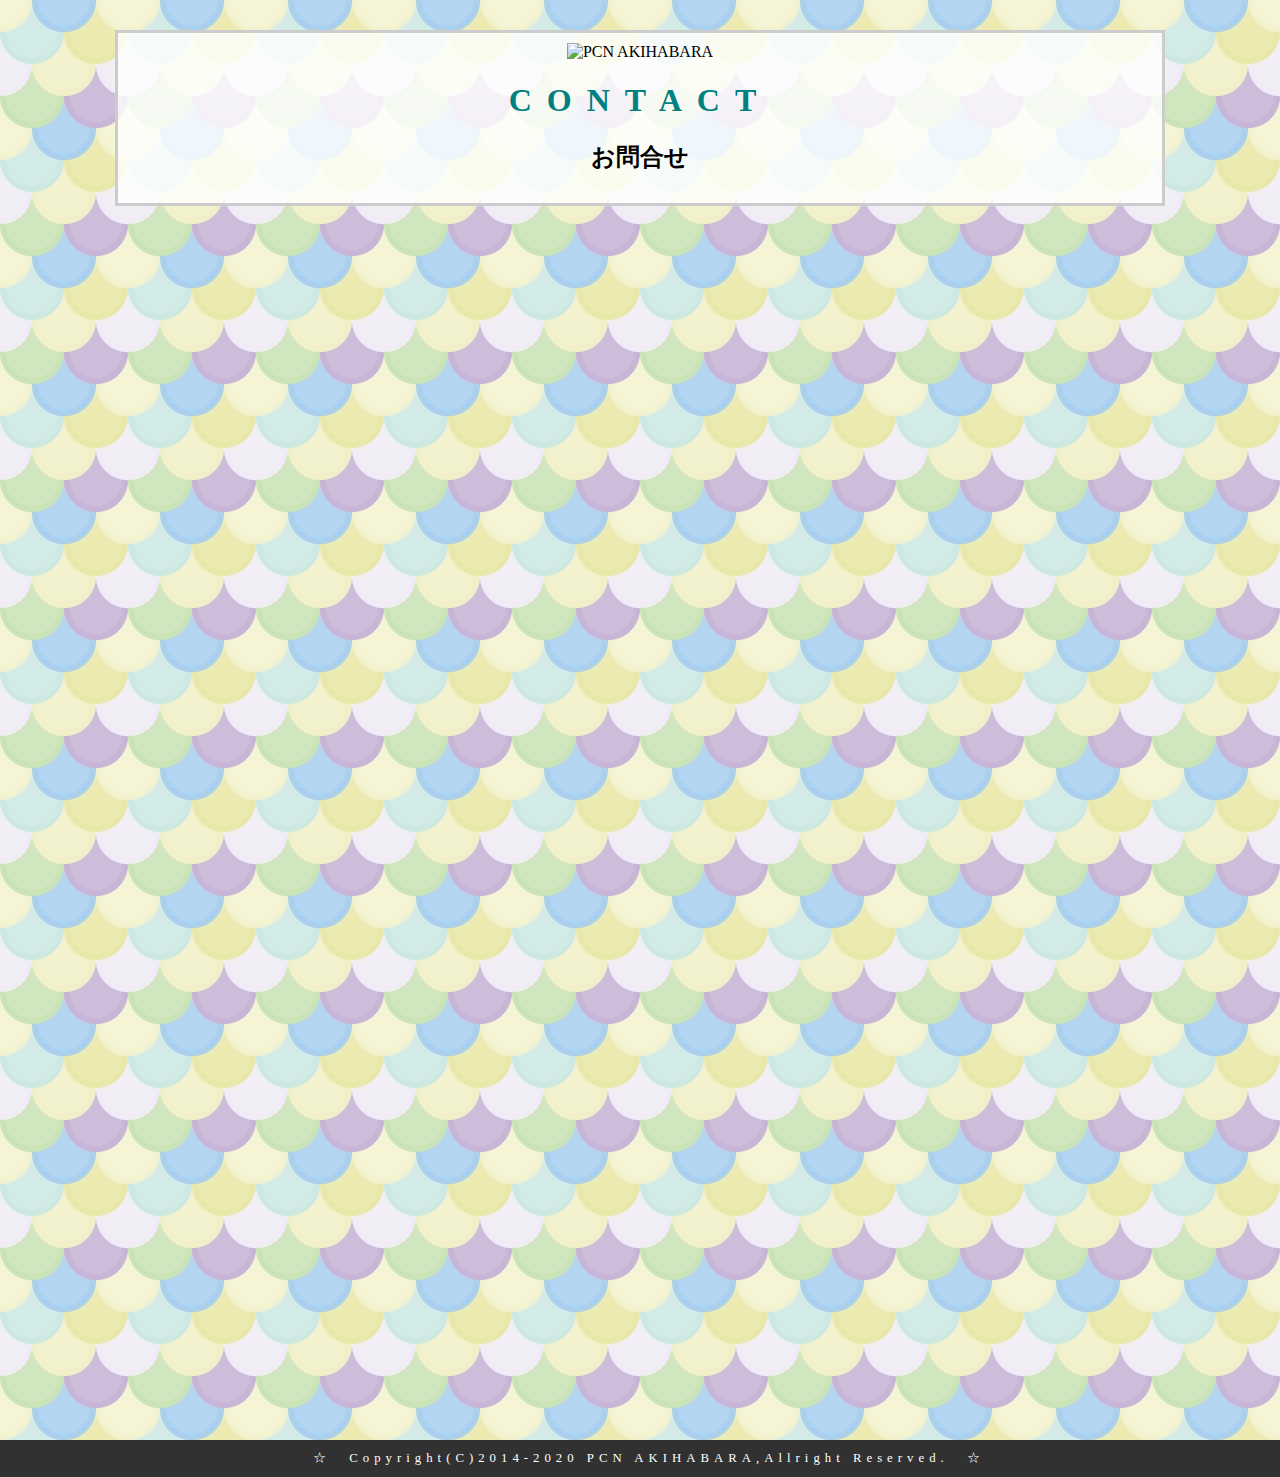
==== contact/index.html @ 744353cd "Rename contact.html to index.html" ====
<!DOCTYPE html><html lang='ja'><meta charset='utf-8'/>
<head>
  <title>PCN AKIHABARA</title>
  <meta property="og:title" content="たいとる" />
  <meta property="og:description" content="せつめいせつめい" />
  <meta name="theme-color" content="#ECECF7" />
  <meta name="msapplication-TileColor" content="#ECECF7" />
  <link rel="icon" type="image/png" xhref="icon.png" />
  <link rel="apple-touch-icon" xhref="icon.png" />
  <meta name="msapplication-square310x310logo" xcontent="icon.png" />
  <meta name="twitter:card" content="summary_large_image" />
  <meta property="og:image" content="https://yourdomain/ogp.jpg" />
  <meta name="twitter:image" content="https://yourdomain/ogp.jpg" />

  <meta name="viewport" content="width=device-width, initial-scale=1.0" />
  <meta name="format-detection" content="telephone=no" />

  <link rel="stylesheet" href="../works/works.css"/>
    </head> 
    <title>WORKS</title>

    <body>  

        <div class="setumei">
            <img src="pcnakiba_logo.png" alt="PCN AKIHABARA"width="8%" height="8%">
            <h1>CONTACT</h1>
            <h2>お問合せ</h2>
        </div>
        <div class="contact">
        <iframe src="https://docs.google.com/forms/d/e/1FAIpQLSfN5TvAgnl6_2bIGCVfguS2lMmPsV8whNz-MpgeiVPAryffsw/viewform?embedded=true" width="760" height="1200" frameborder="0" marginheight="0" marginwidth="0">読み込んでいます…</iframe>
        </div>
        <footer>
            <address>　☆　Copyright(C)2014-2020 PCN AKIHABARA,Allright Reserved.　☆</address>
        </footer>   
    </body>
</html>
---- works/works.css ----
/*****HEADER*****/

header{

    display: block;
    width:60%;
    margin-left: 20%;
    overflow: hidden;

}

body {

    font-family: sans-serif
    background-color: #fff8f8;
    background-image: url("bg_amabie_p.jpg");
    background-repeat:repeat;
    margin: 0;
    padding: 0;
  }

.setumei{
    background-color:rgba(255,255,255,0.8);
    width: 80%;
    text-align: center;       /*中央揃え*/
    padding: 10px;
    border: 3px solid #cccccc;
    margin: 30px auto;
}
.setumei h1{
    color: #008080;           /*文字色の変更*/
    font-size: 90;              /*フォントサイズの調整*/
    letter-spacing: 15px;       /*文字と文字の間隔をあける*/ 

}

.menu{
    display: flex;
    flex-direction: row;
    flex-wrap:wrap;
    justify-content:center; 
  }

  .item{
    text-align: center;
    width: 200px;
    height: 200px;
    padding : 2%;
    margin : 2%;
    background-color: #c97796;
    color: white;
  }

  .contact{
        width: 760px;
        margin: 0 auto;
  }

  /****FOOTER****/

footer{

    font-size: 80%;                 /*フォントサイズの指定*/
    width: 100%;                    /*横幅の指定*/
    text-align: center;             /*文字の中央寄せ*/
    padding-top: 10px;              /*文字上部の余白指定*/
    padding-bottom: 10px;           /*文字下部の余白指定*/
    background-color: #313131;    /*背景色の指定*/

}

footer address{
    color: #fff;          /*文字色の指定*/
    letter-spacing: 5px;    /*文字と文字の間隔をあける*/
    font-style: normal;     /*文字の斜体を取り消す*/

}
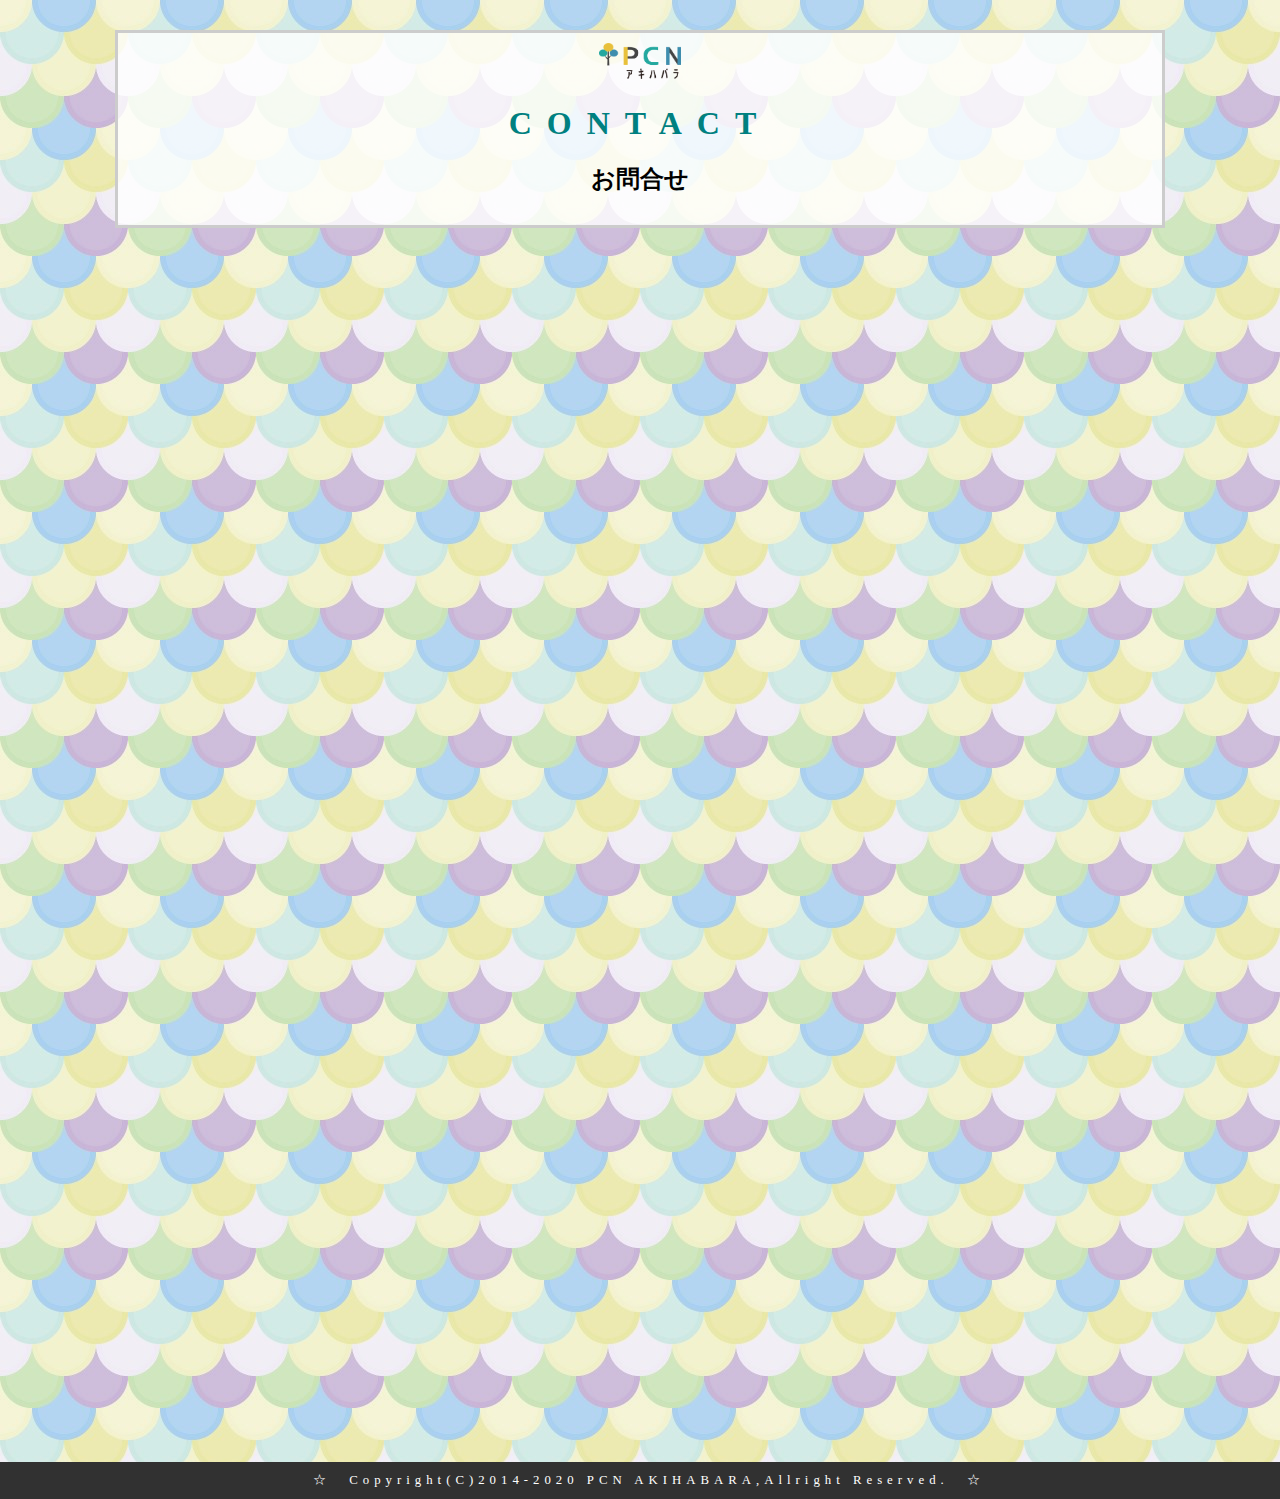
==== commit f8fc7dac: "Update index.html" ====
--- a/contact/index.html
+++ b/contact/index.html
@@ -22,7 +22,7 @@
     <body>  
 
         <div class="setumei">
-            <img src="pcnakiba_logo.png" alt="PCN AKIHABARA"width="8%" height="8%">
+            <img src="../pcnakiba_logo.png" alt="PCN AKIHABARA"width="8%" height="8%">
             <h1>CONTACT</h1>
             <h2>お問合せ</h2>
         </div>
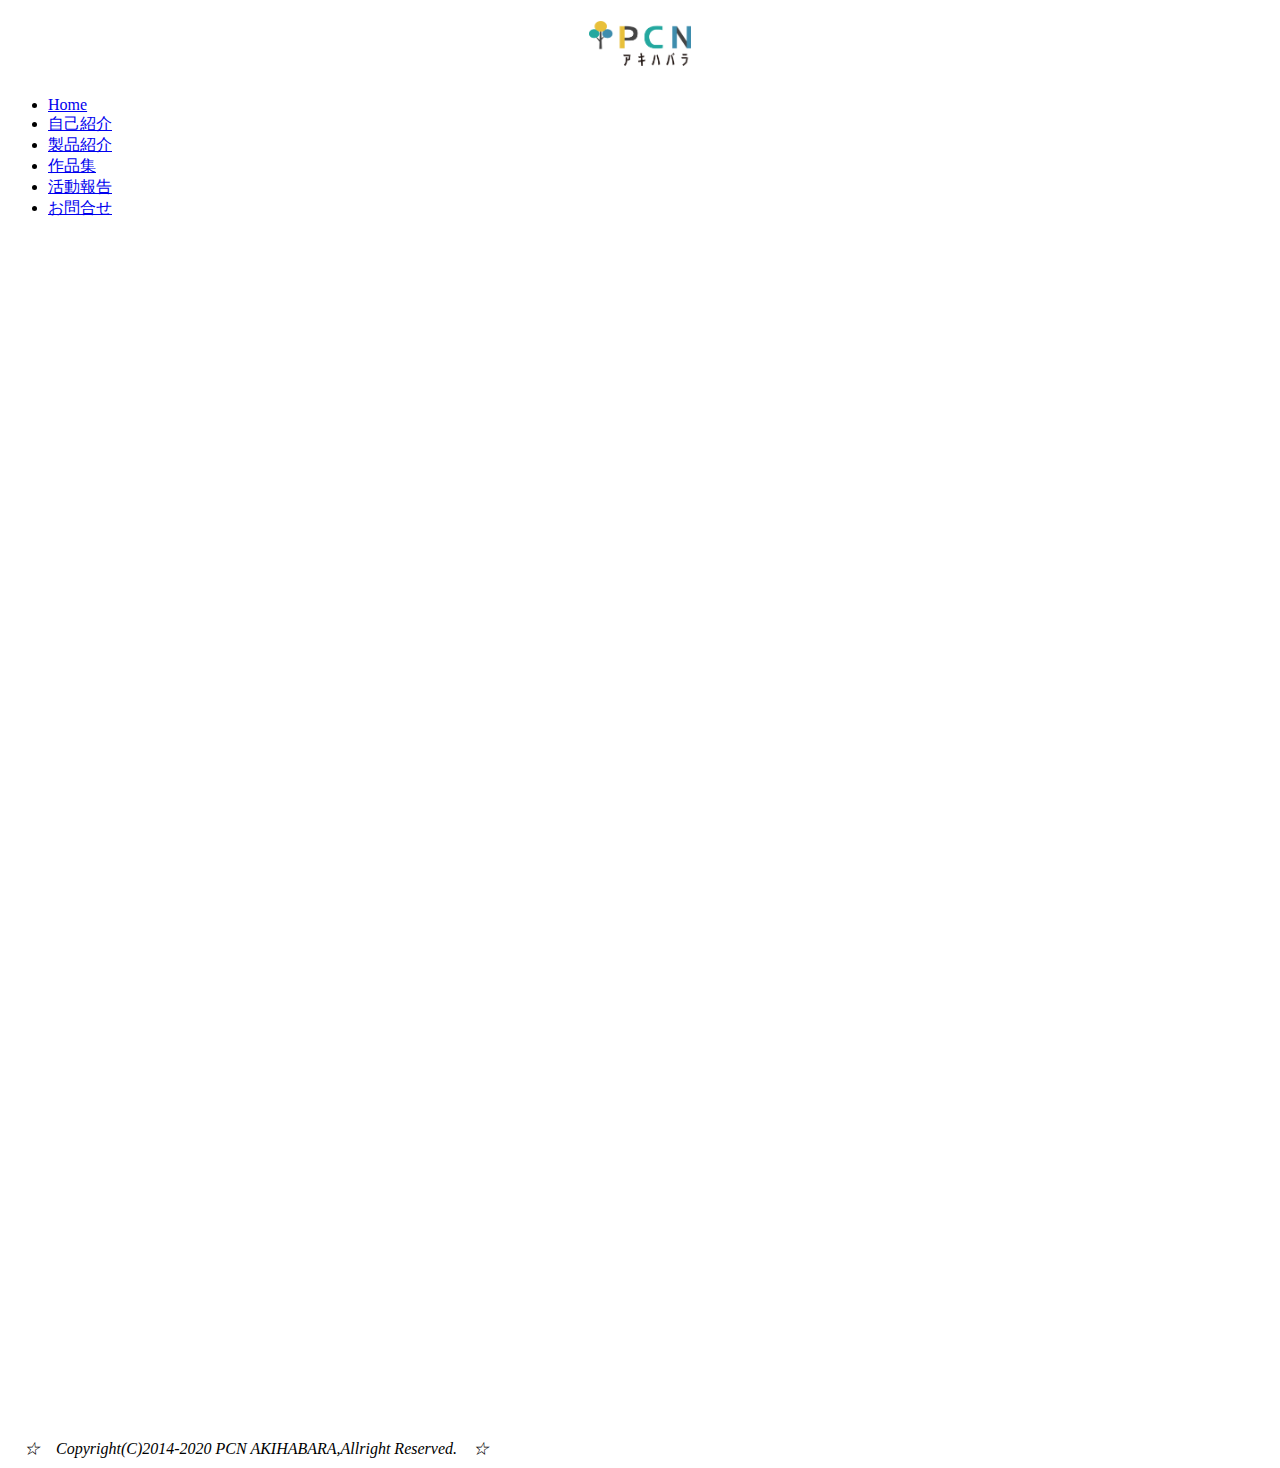
==== commit 2be8d9de: "Rename inde.html to index.html" ====
--- a/contact/index.html
+++ b/contact/index.html
@@ -1,34 +1,42 @@
 <!DOCTYPE html><html lang='ja'><meta charset='utf-8'/>
-<head>
-  <title>PCN AKIHABARA</title>
-  <meta property="og:title" content="たいとる" />
-  <meta property="og:description" content="せつめいせつめい" />
-  <meta name="theme-color" content="#ECECF7" />
-  <meta name="msapplication-TileColor" content="#ECECF7" />
-  <link rel="icon" type="image/png" xhref="icon.png" />
-  <link rel="apple-touch-icon" xhref="icon.png" />
-  <meta name="msapplication-square310x310logo" xcontent="icon.png" />
-  <meta name="twitter:card" content="summary_large_image" />
-  <meta property="og:image" content="https://yourdomain/ogp.jpg" />
-  <meta name="twitter:image" content="https://yourdomain/ogp.jpg" />
-
-  <meta name="viewport" content="width=device-width, initial-scale=1.0" />
-  <meta name="format-detection" content="telephone=no" />
-
-  <link rel="stylesheet" href="../works/works.css"/>
-    </head> 
-    <title>WORKS</title>
+    <head>
+        <meta name="keywords" content="秋葉原,PCN,PCN秋葉原,ASSEMBLAGE,アセンブラージュ,プログラミング,BASIC,IchigoJam,図工,電子工作" />
+        <meta property="og:title" content="PCN秋葉原" />
+        <meta property="og:description" content="秋葉原電気街にあるIchigoJamのお店です" />
+        <title> お問合せ | PCN AKIHABARA</title>
+        <meta name="theme-color" content="#ECECF7" />
+        <meta name="msapplication-TileColor" content="#ECECF7" />
+        <link rel="icon" type="image/png" xhref="icon.png" />
+        <link rel="apple-touch-icon" xhref="icon.png" />
+        <meta name="msapplication-square310x310logo" xcontent="icon.png" />
+        <meta name="twitter:card" content="summary_large_image" />
+        <meta property="og:image" content="https://yourdomain/ogp.jpg" />
+        <meta name="twitter:image" content="https://yourdomain/ogp.jpg" />
+        <meta name="viewport" content="width=device-width, initial-scale=1.0" />
+        <meta name="format-detection" content="telephone=no" />
+        <link rel="stylesheet" href="works.css"/>
+    </head>
 
     <body>  
+        <div style="text-align:center">
+            <h1><img src="../pcnakiba_logo.png" alt="PCN AKIHABARA"width="8%" height="8%"></h1>
+        </div>
+    
+        <nav>
+          <ul>
+              <li class=”current”><a href=”../index.html”>Home</a></li>
+              <li><a href="../comingsoon.html">自己紹介</a></li>
+              <li><a href="../comingsoon.html">製品紹介</a></li>
+               <li><a href="../works">作品集</a></li>
+              <li><a href="../comingsoon.html">活動報告</a></li>
+               <li><a href="#">お問合せ</a></li>
+            </ul>
+      <!--ナビゲーションバー--></nav>
 
-        <div class="setumei">
-            <img src="../pcnakiba_logo.png" alt="PCN AKIHABARA"width="8%" height="8%">
-            <h1>CONTACT</h1>
-            <h2>お問合せ</h2>
-        </div>
         <div class="contact">
         <iframe src="https://docs.google.com/forms/d/e/1FAIpQLSfN5TvAgnl6_2bIGCVfguS2lMmPsV8whNz-MpgeiVPAryffsw/viewform?embedded=true" width="760" height="1200" frameborder="0" marginheight="0" marginwidth="0">読み込んでいます…</iframe>
         </div>
+
         <footer>
             <address>　☆　Copyright(C)2014-2020 PCN AKIHABARA,Allright Reserved.　☆</address>
         </footer>   
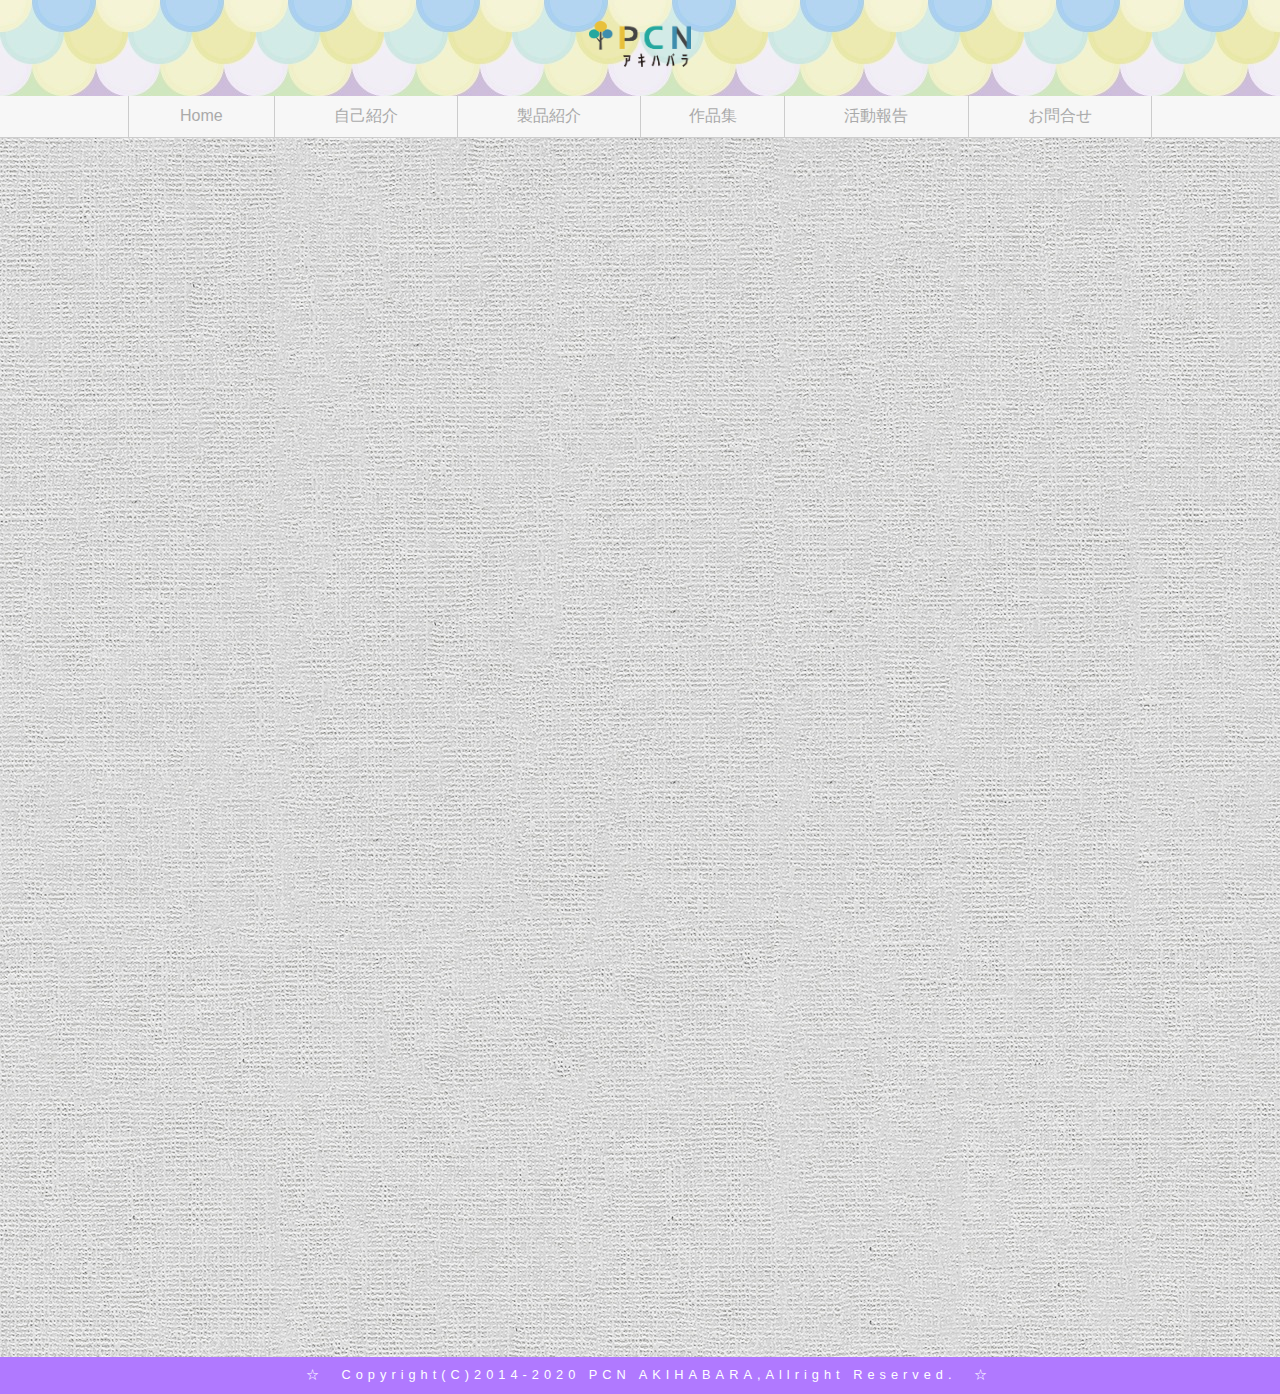
==== commit f14b828a: "Update index.html" ====
--- a/contact/index.html
+++ b/contact/index.html
@@ -14,7 +14,7 @@
         <meta name="twitter:image" content="https://yourdomain/ogp.jpg" />
         <meta name="viewport" content="width=device-width, initial-scale=1.0" />
         <meta name="format-detection" content="telephone=no" />
-        <link rel="stylesheet" href="works.css"/>
+        <link rel="stylesheet" href="../works/works.css"/>
     </head>
 
     <body>  
--- a/works/works.css
+++ b/works/works.css
@@ -0,0 +1,275 @@
+/*****HEADER*****/
+
+header{
+    display: block;
+    width:60%;
+    margin-left: 20%;
+    overflow: hidden;
+  }
+
+
+  body {
+    font: 100%/1.4;
+    font-family:'メイリオ', sans-serif;
+    height: 100%;
+    min-height: 100%;
+    width: 100%;
+    margin: 0 auto;
+    position: relative;
+    background-color: #fff8f8;
+    height:auto;
+    background-image:url("bg_amabie_p.jpg"),url("bg_gayoushi.jpg");
+    background-repeat:repeat-x;;
+    background-repeat:repeat-x,repeat;
+}
+
+  body > #container {
+    height: auto;
+}
+
+/****見出し用ボタン****/
+ .sakuhin_btn{
+    width:200px;
+    height:35px;
+    line-height:35px;
+    margin: 15px;
+  }
+
+  .sakuhin_btn a{
+    display:block;
+    width:100%;
+    height:100%;
+    text-decoration: none;
+    background:#B079FF;
+    text-align:center;
+    border-left:7px solid #FFFFFF;
+    color:#FFFFFF;
+    font-size:20px;
+    font-weight:bold;
+    box-shadow:0px 2px 2px 0px #DEDEDE ;
+  }
+
+  .sakuhin_btn a:hover{
+    background:#F7F7F7;
+    color:#E00FFF;
+    margin-left:0px;
+    margin-top:0px;
+    border-left:7px solid #E00FFF;
+    box-shadow:none;
+  }
+
+  /*****NAV*****/
+nav{
+  background:#F7F7F7;
+  border-bottom: 1px solid #ccc; /*下ボーダー・細め1本線・ライトグレー*/
+  }
+  
+  nav ul{
+  display: table;
+  margin: 0 auto;
+  padding: 0;
+  width: 80%;
+  text-align: center;/*中央揃え*/
+  }
+  
+  nav ul li{
+  display: table-cell;/*横並びにしてる*/
+  min-width: 50px;
+  border-right: 1px solid #ccc;
+  }
+  
+  nav ul li:first-child{
+  border-left: 1px solid #ccc;
+  }
+  
+  nav ul li a{
+  display: block;
+  width: 100%;
+  padding: 10px 0;
+  text-decoration: none;
+  color: #aaa;
+  }
+  
+  nav ul li a:hover{
+  background-color:#F8E750;
+  border-bottom: 5px solid #F8E750;
+  }
+  
+  nav ul li.current{
+  font-weight: bold;
+  }
+  
+  nav ul li.current a{
+  border-bottom: 5px solid #00B0F0;
+  color: #00B0F0;
+  }
+
+.setumei{
+   position:relative; 
+   top:10px;  
+   background-color:rgba(255,255,255,0.8);
+   width: 100%;
+   border: 2px solid #B079FF;
+   margin: 0 auto;
+   text-align:center;
+   margin-bottom: 20px;
+}
+.setumei h1{
+    color: #008080;           /*文字色の変更*/
+    font-size: 90;              /*フォントサイズの調整*/
+    letter-spacing: 15px;       /*文字と文字の間隔をあける*/ 
+
+}
+
+.items3 {
+    display: flex;
+    flex-wrap: wrap;
+    justify-content: space-between;
+  } 
+.item{
+    width: 100%;
+  }
+
+  .items3 .item {
+    width: 30%;
+  }
+
+  .item-img{
+    padding : 0;
+  }
+
+  .item-body {
+    padding: 0;
+  }
+  .item-title {
+    margin: 0 0 8px;
+    font-size: 15px;
+    font-weight: 700;
+    color: #ef50c7;
+  }
+
+
+/****工事中ページ用****/  
+  .comingsoon{
+    position:relative; 
+    top:10px; 
+    width: 90%;
+    margin: 0 auto;
+    text-align:center;
+}
+
+/****お問合せページ用****/
+  .contact{
+    position:relative; 
+    top:20px;
+    width: 760px;
+    margin: 0 auto;
+  }
+
+/****作品紹介****/
+
+.contents_works {
+	padding-top: 40px;
+	padding-bottom: 50px;
+	margin: 0 auto;
+	color: #666;
+	width: 960px;
+}
+
+.worksTable {
+	margin: 0 auto;
+	width: 900px;
+	font-size:15px;
+}
+
+.mainPhoto {
+	float:left;
+	margin-right:24px;
+	margin-left:8px;
+  padding-bottom:24px;
+}
+
+p.flv {
+	color:#ff9db6;
+	font-weight:400;
+	font-size:20px;
+}
+span.flv {
+	color:#ff9db6;
+	font-weight:400;
+	font-size:20px;
+}
+
+span.flv3 {
+	color:#CC3366;
+}
+
+.prf {
+	float:right;
+	width:490px;
+  height:350px;
+	color: #666;
+  padding-top:16px;
+}
+
+.nameBox{
+	margin-bottom: 20px;
+	border: 1px solid #B079FF;
+	border-radius: 5px; 
+    -webkit-border-radius: 5px;    /* Safari,Google Chrome用 */  
+    -moz-border-radius: 5px;   /* Firefox用 */  
+    background-color:rgba(255,255,255,0.8);
+	padding: 10px 20px;
+	width: 800px;
+}
+
+
+/****手順紹介****/
+table.type06 {
+	margin: 20px 10px;
+	width: 400px;
+	font-size:12px;
+	border-collapse: collapse;
+	text-align: left;
+	line-height: 1;
+	border-top: 1px solid #ccc;
+	border-bottom: 1px solid #ccc;
+}
+table.type06 th {
+	font-size:12px;
+	width: 100px;
+	padding: 8px;
+	vertical-align: top;
+}
+table.type06 td {
+	font-size:12px;
+	width: 300px;
+	padding: 8px;
+	vertical-align: top;
+	font-weight: bold;
+}
+table.type06 .even {
+	background: #efefef;
+}
+
+  /****FOOTER****/
+
+footer{
+    margin-top:15px;
+    font-size: 80%;                 /*フォントサイズの指定*/
+    width: 100%;                    /*横幅の指定*/
+    text-align: center;             /*文字の中央寄せ*/
+    padding-top: 10px;              /*文字上部の余白指定*/
+    padding-bottom: 10px;           /*文字下部の余白指定*/
+    background-color: #B079FF;    /*背景色の指定*/
+
+}
+
+footer address{
+    color: #fff;          /*文字色の指定*/
+    letter-spacing: 5px;    /*文字と文字の間隔をあける*/
+    font-style: normal;     /*文字の斜体を取り消す*/
+}
+
+.clear { clear:both; }      /*おまじない*/
+.clear hr { display:none;} 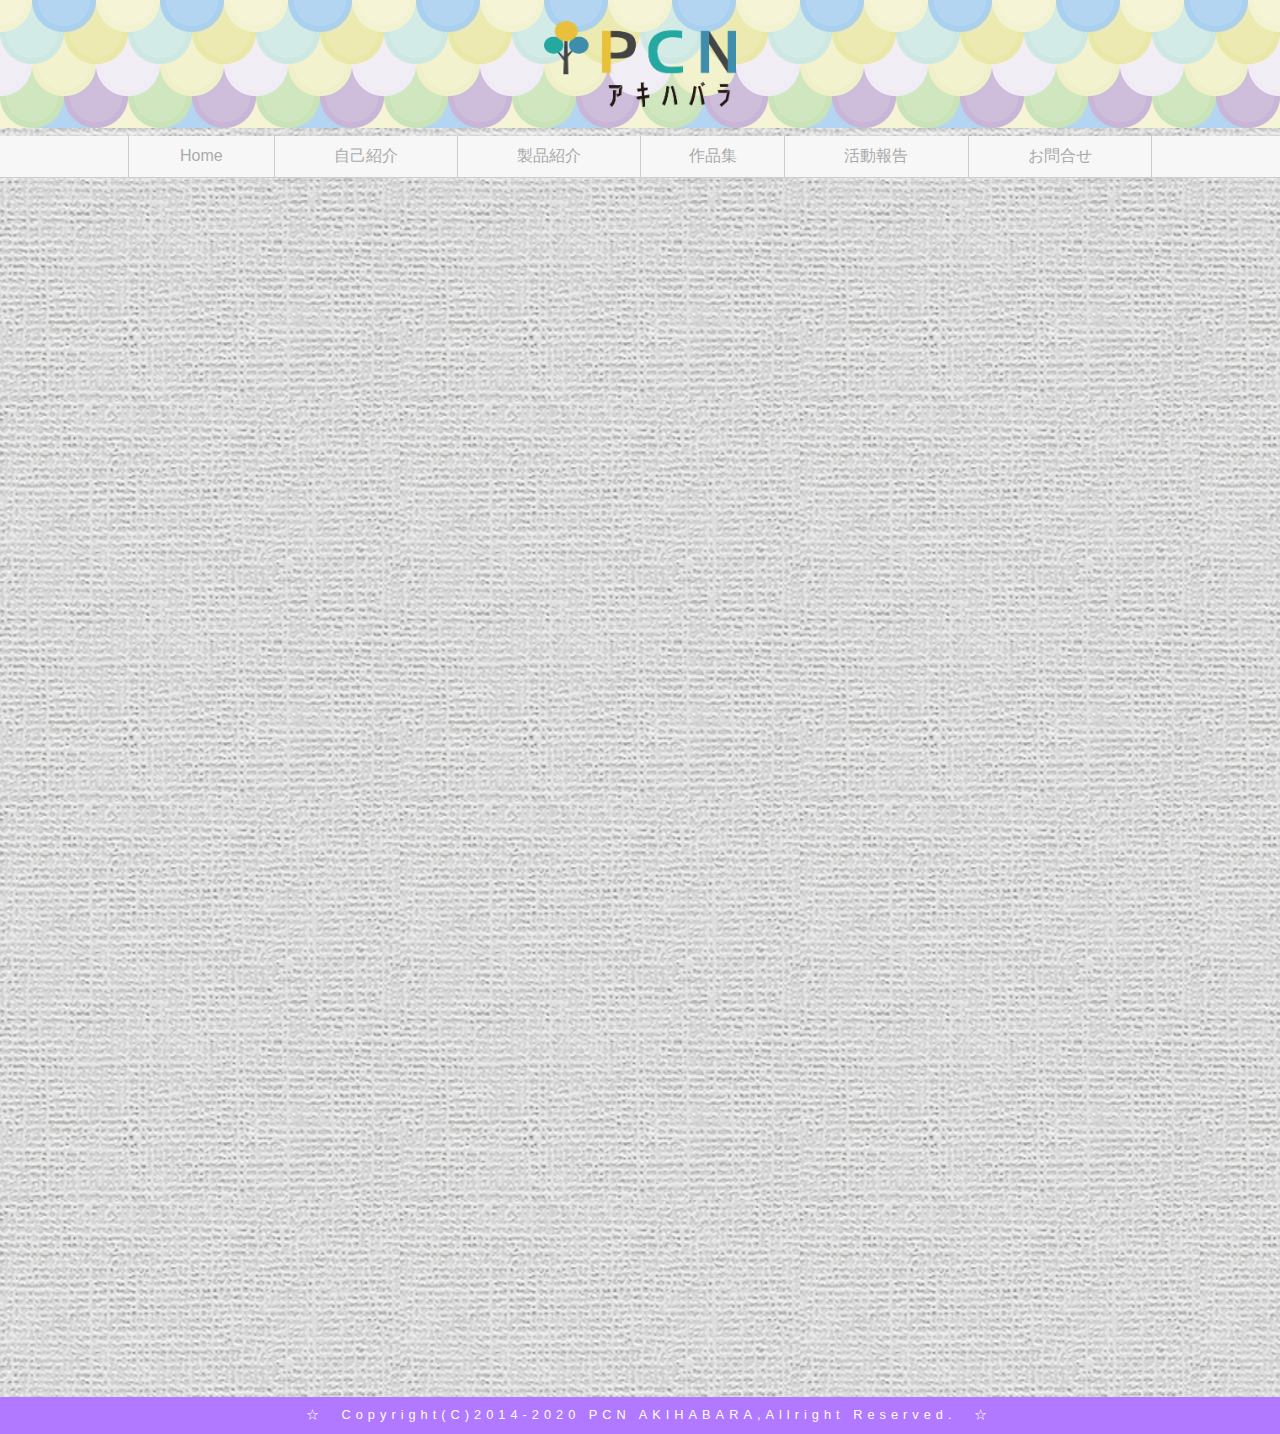
==== commit 6ac63797: "Update index.html" ====
--- a/contact/index.html
+++ b/contact/index.html
@@ -19,7 +19,7 @@
 
     <body>  
         <div style="text-align:center">
-            <h1><img src="../pcnakiba_logo.png" alt="PCN AKIHABARA"width="8%" height="8%"></h1>
+            <h1><img src="../pcnakiba_logo.png" alt="PCN AKIHABARA"width="15%" height="15%"></h1>
         </div>
     
         <nav>
--- a/works/works.css
+++ b/works/works.css
@@ -19,7 +19,7 @@
     background-color: #fff8f8;
     height:auto;
     background-image:url("bg_amabie_p.jpg"),url("bg_gayoushi.jpg");
-    background-repeat:repeat-x;;
+    background-size:10% auto,auto 400px;
     background-repeat:repeat-x,repeat;
 }
 
@@ -272,4 +272,4 @@
 }
 
 .clear { clear:both; }      /*おまじない*/
-.clear hr { display:none;} +.clear hr { display:none;} 
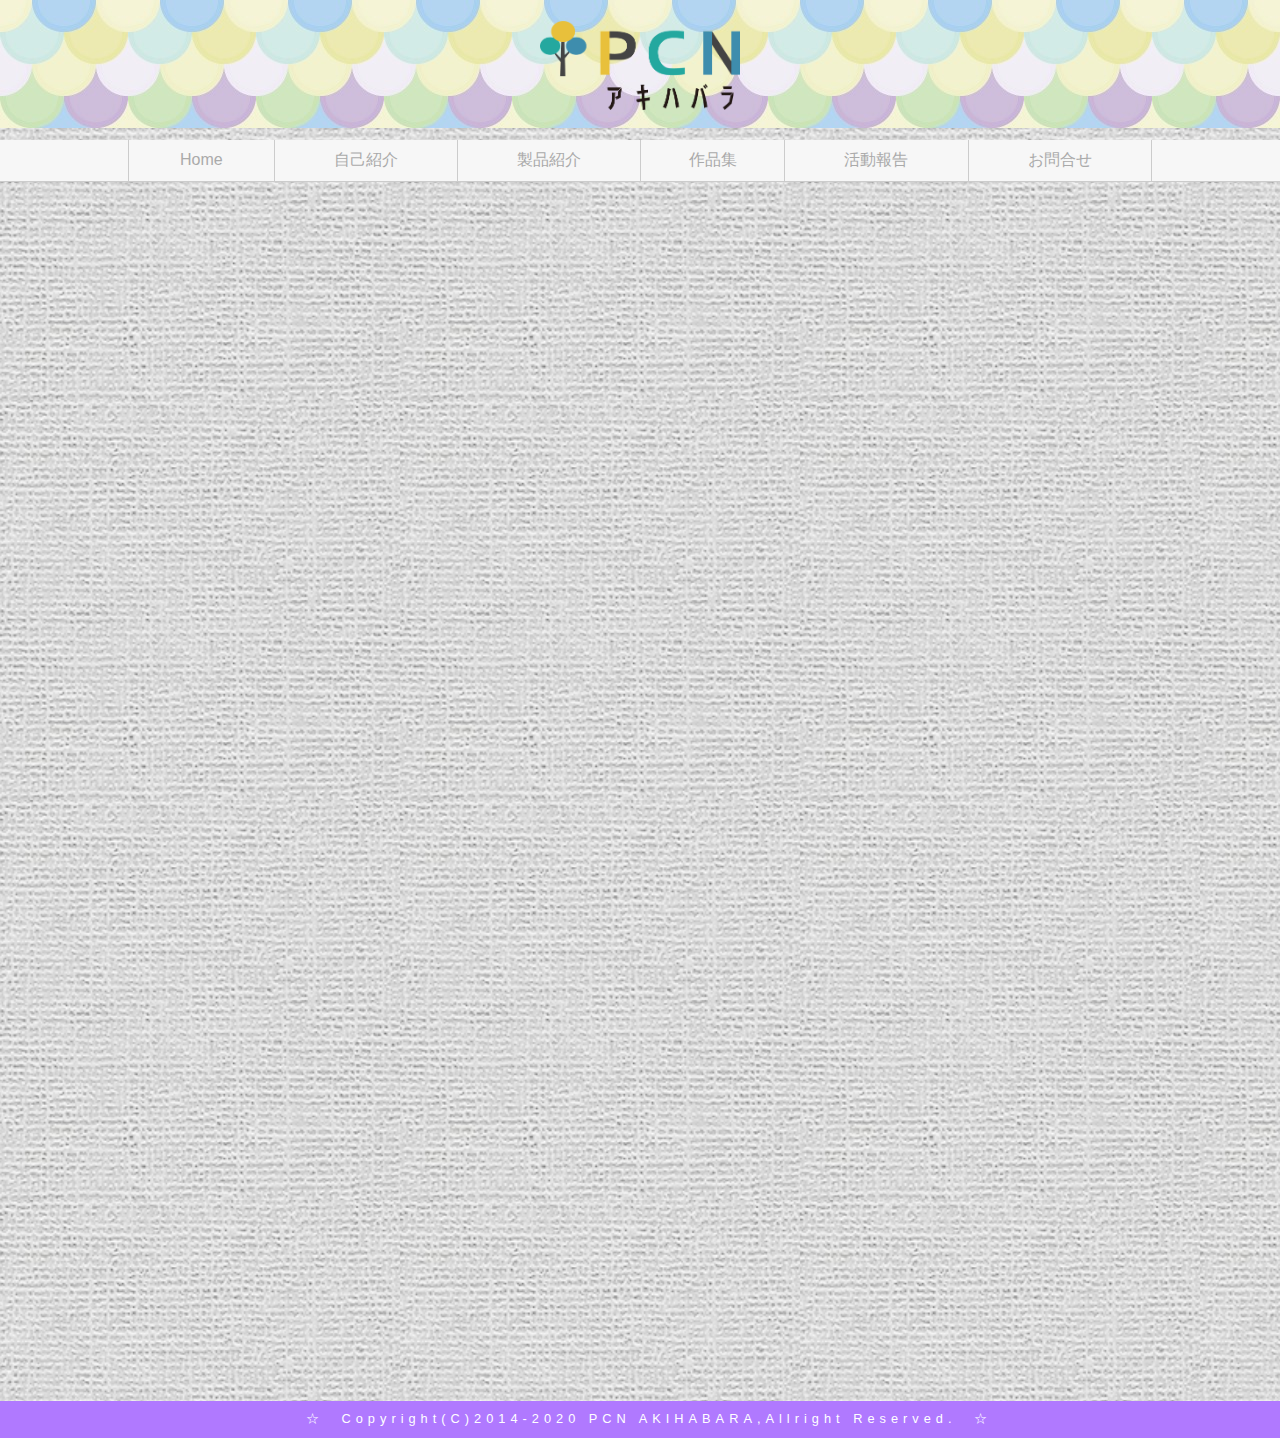
==== commit 6892038e: "Update index.html" ====
--- a/contact/index.html
+++ b/contact/index.html
@@ -19,7 +19,7 @@
 
     <body>  
         <div style="text-align:center">
-            <h1><img src="../pcnakiba_logo.png" alt="PCN AKIHABARA"width="15%" height="15%"></h1>
+            <h1><img src="../pcnakiba_logo.png" alt="PCN AKIHABARA"width="200px"></h1>
         </div>
     
         <nav>
